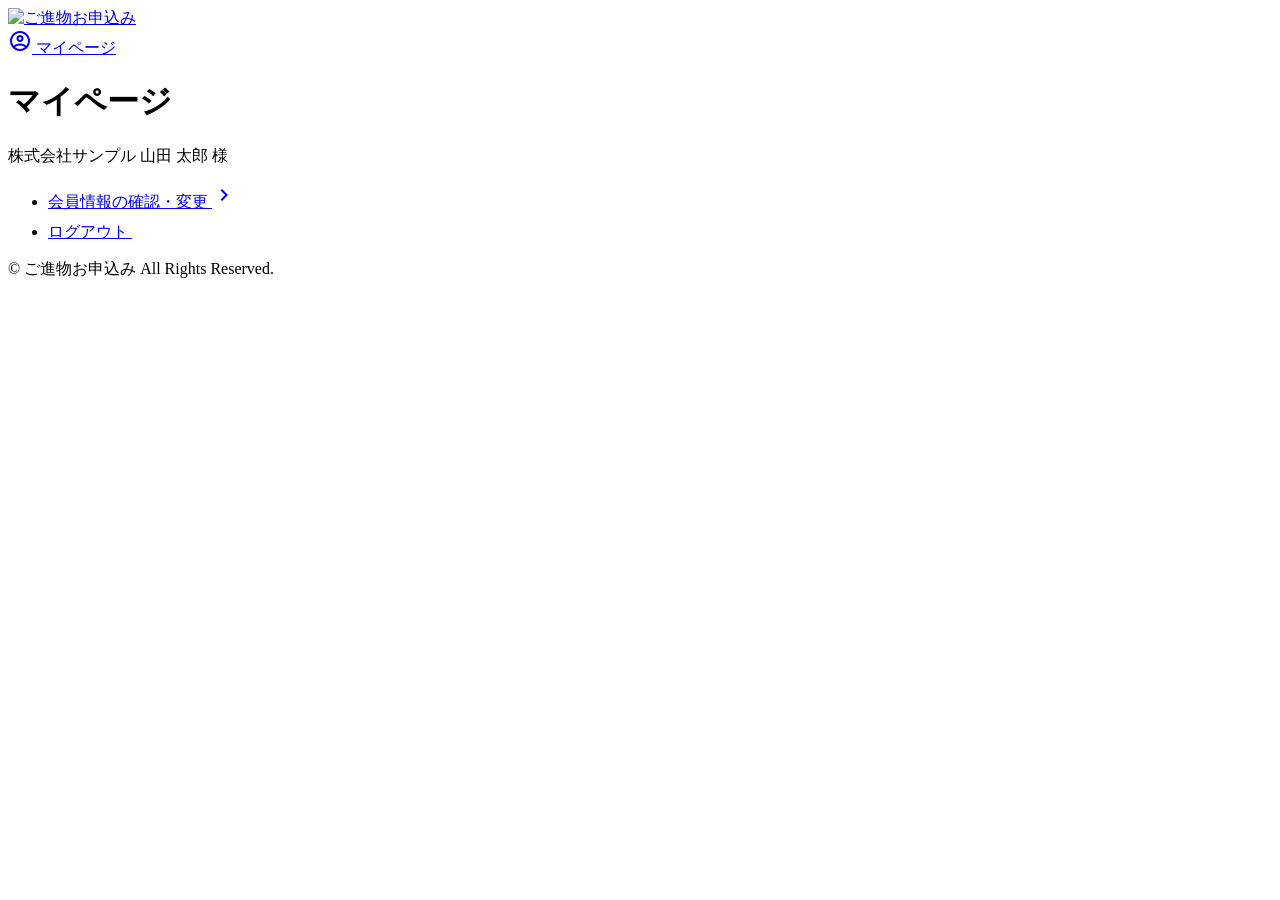
==== app/apply_demo/htdocs/mypage/index.html @ 7b1d6cc6 "パスの変更" ====
<!DOCTYPE html>
<html lang="ja">
<head>
    <meta charset="UTF-8">
    <meta name="viewport" content="width=device-width, initial-scale=1.0">
    <title>マイページ | ご進物お申込み</title>
    <link rel="preconnect" href="https://fonts.googleapis.com">
    <link rel="preconnect" href="https://fonts.gstatic.com" crossorigin>
    <link href="https://fonts.googleapis.com/css2?family=Noto+Sans+JP:wght@300;400;500&family=Noto+Serif+JP:wght@300;500&display=swap" rel="stylesheet">
    <link href="https://fonts.googleapis.com/icon?family=Material+Icons+Outlined" rel="stylesheet">
    <link rel="stylesheet" href="../assets/css/style.css">
    <link rel="stylesheet" href="../assets/css/mypage.css">
</head>
<body class="has-fixed-app-header">

    <header class="app-fixed-header">
        <div class="app-fixed-header__inner">
            <a href="../order/index.html" class="app-fixed-header__logo">
                <img src="../assets/img/logo.png" width="200" height="40" alt="ご進物お申込み">
            </a>
            <nav class="app-fixed-header__nav" aria-label="ユーティリティ">
                <a href="../mypage/index.html" class="app-fixed-header__mypage" aria-current="page">
                    <span class="material-icons-outlined" aria-hidden="true">account_circle</span>
                    <span>マイページ</span>
                </a>
            </nav>
        </div>
    </header>

    <main class="container container--narrow">
        <header class="app-page-header">
            <h1 class="app-page-heading">マイページ</h1>
            <p class="user-info-text serif">株式会社サンプル  山田 太郎 様</p>
        </header>

        <section class="mypage-list-section">
            <ul class="mypage-nav-list">
                <!-- <li>
                    <a href="order_list.html" class="mypage-nav-item">
                        <span class="item-label">注文履歴から再注文</span>
                        <span class="material-icons-outlined">chevron_right</span>
                    </a>
                </li> -->
                <li>
                    <a href="../profile/profile_edit.html" class="mypage-nav-item">
                        <span class="item-label">会員情報の確認・変更</span>
                        <span class="material-icons-outlined">chevron_right</span>
                    </a>
                </li>
                <li>
                    <a href="index.html" class="mypage-nav-item logout">
                        <span class="item-label">ログアウト</span>
                        <span class="material-icons-outlined">logout</span>
                    </a>
                </li>
            </ul>
        </section>
    </main>

    <footer class="site-footer">
        <p class="copyright">&copy; ご進物お申込み All Rights Reserved.</p>
    </footer>

</body>
</html>
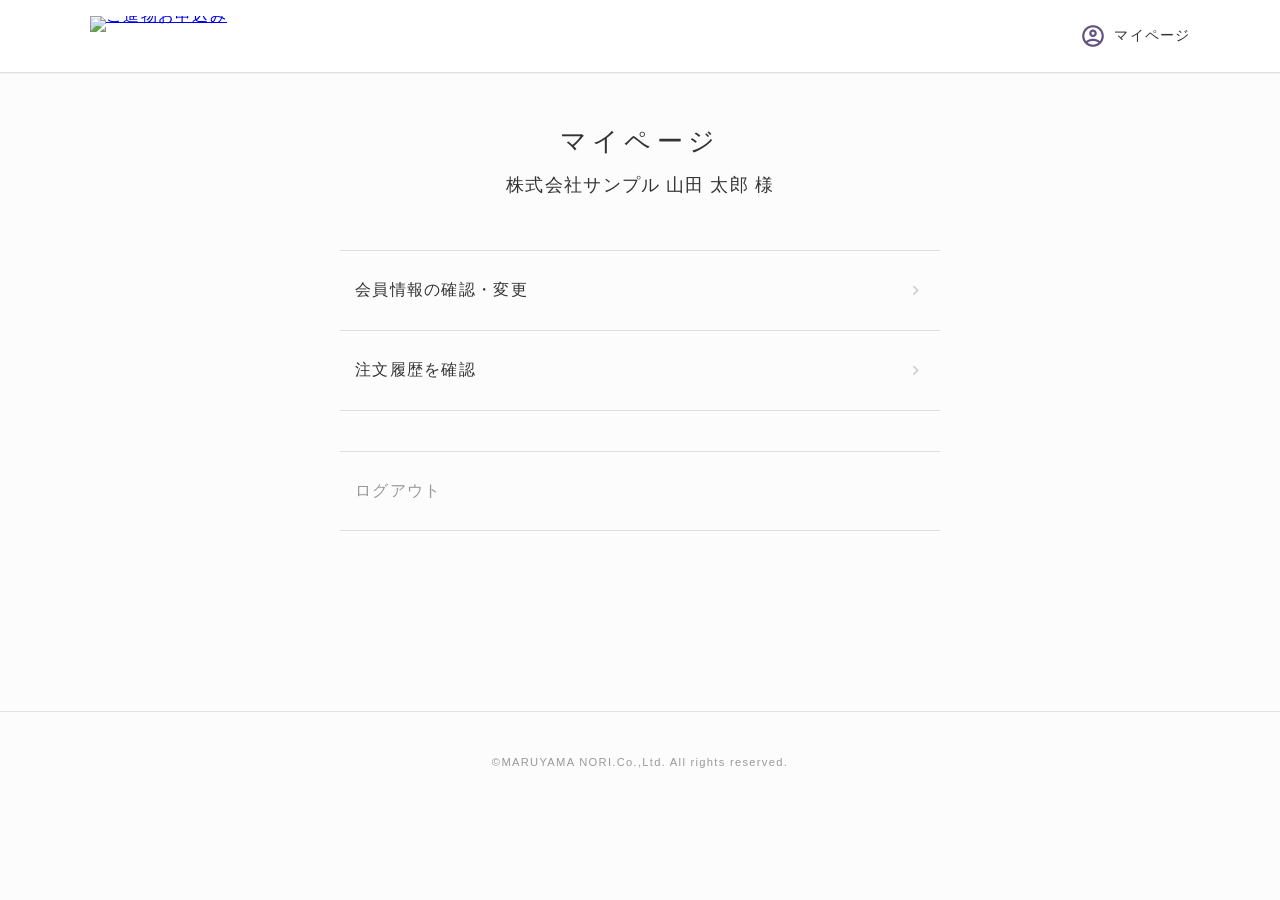
==== commit 67b7dc28: "新規削除&ノシの追加" ====
--- a/app/apply_demo/htdocs/mypage/index.html
+++ b/app/apply_demo/htdocs/mypage/index.html
@@ -15,7 +15,7 @@
 
     <header class="app-fixed-header">
         <div class="app-fixed-header__inner">
-            <a href="../order/index.html" class="app-fixed-header__logo">
+            <a href="/app/apply_demo/htdocs/order/index.html" class="app-fixed-header__logo">
                 <img src="../assets/img/logo.png" width="200" height="40" alt="ご進物お申込み">
             </a>
             <nav class="app-fixed-header__nav" aria-label="ユーティリティ">
@@ -48,6 +48,12 @@
                     </a>
                 </li>
                 <li>
+                    <a href="../order/order.html" class="mypage-nav-item">
+                        <span class="item-label">注文履歴を確認</span>
+                        <span class="material-icons-outlined">chevron_right</span>
+                    </a>
+                </li>
+                <li>
                     <a href="index.html" class="mypage-nav-item logout">
                         <span class="item-label">ログアウト</span>
                         <span class="material-icons-outlined">logout</span>
@@ -58,7 +64,7 @@
     </main>
 
     <footer class="site-footer">
-        <p class="copyright">&copy; ご進物お申込み All Rights Reserved.</p>
+        <p class="copyright">©MARUYAMA NORI.Co.,Ltd. All rights reserved.</p>
     </footer>
 
 </body>
--- a/app/apply_demo/htdocs/assets/css/style.css
+++ b/app/apply_demo/htdocs/assets/css/style.css
@@ -0,0 +1,367 @@
+/* --- Variables --- */
+:root {
+    --primary-color: #64517f; /* アクセントカラー */
+    --text-color: #333333;
+    --text-light: #666666;
+    --bg-color: #fcfcfc;
+    --card-bg: #ffffff;
+    --border-color: #e0e0e0;
+    --serif: "Noto Serif JP", serif;
+    --sans: "Noto Sans JP", sans-serif;
+    --transition: all 0.4s ease;
+}
+
+/* --- Base Styles --- */
+* {
+    box-sizing: border-box;
+    margin: 0;
+    padding: 0;
+}
+
+body {
+    background-color: var(--bg-color);
+    color: var(--text-color);
+    font-family: var(--sans);
+    line-height: 1.8;
+    letter-spacing: 0.08em;
+    -webkit-font-smoothing: antialiased;
+}
+
+/* --- Header --- */
+.site-header {
+    padding: 60px 20px;
+    text-align: center;
+}
+
+.logo {
+    font-family: var(--serif);
+    font-size: 1.4rem;
+    font-weight: 500;
+    margin: 0;
+    text-decoration: none;
+    color: var(--text-color);
+    letter-spacing: 0.3em;
+    display: inline-block;
+}
+
+/* --- 固定ヘッダー（全ページ共通） --- */
+body.has-fixed-app-header {
+    padding-top: 100px;
+}
+
+.app-fixed-header {
+    position: fixed;
+    top: 0;
+    left: 0;
+    right: 0;
+    z-index: 1000;
+    padding: 16px 20px;
+    text-align: left;
+    background: #fff;
+    border-bottom: 1px solid var(--border-color);
+    box-shadow: 0 1px 0 rgba(0, 0, 0, 0.04);
+}
+
+.app-fixed-header__inner {
+    max-width: 1100px;
+    margin: 0 auto;
+    display: flex;
+    align-items: center;
+    justify-content: space-between;
+    gap: 24px;
+}
+
+.app-fixed-header__logo {
+    display: flex;
+    align-items: center;
+    flex-shrink: 0;
+    line-height: 0;
+}
+
+.app-fixed-header__logo img {
+    height: 40px;
+    width: auto;
+    max-width: min(200px, 55vw);
+    object-fit: contain;
+    object-position: left center;
+}
+
+.app-fixed-header__nav {
+    display: flex;
+    align-items: center;
+    gap: 16px;
+    margin: 0;
+}
+
+.app-fixed-header__mypage {
+    display: inline-flex;
+    align-items: center;
+    gap: 8px;
+    text-decoration: none;
+    color: var(--text-color);
+    font-size: 0.875rem;
+    letter-spacing: 0.08em;
+    transition: var(--transition);
+}
+
+.app-fixed-header__mypage:hover {
+    color: var(--primary-color);
+}
+
+.app-fixed-header__mypage .material-icons-outlined {
+    font-size: 26px;
+    color: var(--primary-color);
+    line-height: 1;
+}
+
+/* メイン内ページタイトル（ヘッダーロゴと差し替え） */
+.app-page-header {
+    text-align: center;
+    margin: 24px 0 48px;
+}
+
+.app-page-heading {
+    font-family: var(--serif);
+    font-size: 26px;
+    font-weight: 500;
+    letter-spacing: 0.2em;
+    color: var(--text-color);
+    line-height: 1.4;
+}
+
+.app-page-header .page-lead {
+    margin-top: 16px;
+    font-size: 0.9rem;
+    color: var(--text-light);
+    font-weight: 300;
+    line-height: 1.8;
+    letter-spacing: 0.08em;
+}
+
+/* --- Layout --- */
+.container {
+    max-width: 1100px;
+    margin: 0 auto;
+    padding: 0 20px 100px;
+}
+
+.container--login{
+    max-width: 800px;
+}
+
+.login-wrapper {
+    display: flex;
+    justify-content: center;
+    gap: 40px;
+}
+
+/* --- Card Styles --- */
+.login-card {
+    flex: 1;
+    background: var(--card-bg);
+    border: 1px solid var(--border-color);
+    display: flex;
+    flex-direction: column;
+}
+
+.card-content {
+    padding: 60px 50px;
+}
+
+.card-title {
+    font-family: var(--serif);
+    font-size: 1.3rem;
+    font-weight: 500;
+    margin-bottom: 40px;
+}
+
+.card-subtitle {
+    font-family: var(--serif);
+    font-size: 1.05rem;
+    font-weight: 500;
+    margin-bottom: 16px;
+    color: var(--text-color);
+}
+
+.login-block .card-description {
+    margin-bottom: 24px;
+}
+
+.login-card--split .login-block + .auth-divider {
+    margin-top: 48px;
+}
+
+.card-description {
+    font-size: 0.9rem;
+    margin-bottom: 30px;
+    color: var(--text-light);
+    font-weight: 300;
+}
+
+.card-description.small {
+    font-size: 0.75rem;
+    margin-top: 20px;
+}
+
+/* --- Form Elements --- */
+.form-group {
+    margin-bottom: 25px;
+}
+
+label {
+    display: block;
+    font-size: 0.75rem;
+    margin-bottom: 10px;
+    text-transform: uppercase;
+    letter-spacing: 0.1em;
+}
+
+input[type="tel"],
+input[type="password"] {
+    width: 100%;
+    padding: 15px 0;
+    border: none;
+    border-bottom: 1px solid var(--border-color);
+    font-family: var(--sans);
+    font-size: 1rem;
+    outline: none;
+    background: transparent;
+    transition: var(--transition);
+}
+
+#member-tel {
+    color: #888888;
+}
+
+#member-tel::placeholder {
+    color: #b8b8b8;
+}
+
+input:focus {
+    border-bottom-color: var(--primary-color);
+}
+
+.action-area {
+    margin-top: 40px;
+}
+
+/* --- Buttons --- */
+.btn {
+    display: block;
+    width: 100%;
+    padding: 20px;
+    text-decoration: none;
+    text-align: center;
+    font-size: 0.85rem;
+    letter-spacing: 0.2em;
+    cursor: pointer;
+    transition: var(--transition);
+    border: none;
+}
+
+.btn-primary {
+    background: var(--primary-color);
+    color: #ffffff;
+}
+
+.btn-primary:hover {
+    background: #4e3f63; /* Slightly darker */
+    letter-spacing: 0.25em;
+}
+
+/* --- Utilities --- */
+.form-footer {
+    margin-top: 20px;
+    text-align: center;
+}
+
+.link-text {
+    font-size: 0.75rem;
+    color: var(--text-light);
+    text-decoration: none;
+    border-bottom: 1px solid var(--border-color);
+    transition: var(--transition);
+}
+
+.link-text:hover {
+    color: var(--primary-color);
+    border-bottom-color: var(--primary-color);
+}
+
+.auth-divider {
+    margin: 40px 0 20px;
+    text-align: center;
+    position: relative;
+}
+
+.auth-divider::before {
+    content: '';
+    position: absolute;
+    top: 50%;
+    left: 0;
+    width: 100%;
+    height: 1px;
+    background: var(--border-color);
+    z-index: 1;
+}
+
+.auth-divider span {
+    background: var(--card-bg);
+    padding: 0 15px;
+    position: relative;
+    z-index: 2;
+    font-size: 0.7rem;
+    color: #ccc;
+}
+
+.site-footer {
+    padding: 40px;
+    text-align: center;
+    border-top: 1px solid var(--border-color);
+}
+
+.copyright {
+    font-size: 0.7rem;
+    color: #999;
+}
+
+/* --- Responsive (SP) --- */
+@media (max-width: 860px) {
+    body.has-fixed-app-header {
+        padding-top: 59px;
+    }
+
+    .app-fixed-header {
+        padding: 12px 16px;
+    }
+
+    .app-fixed-header__logo img {
+        height: 34px;
+    }
+
+    .app-page-header {
+        margin: 16px 0 36px;
+    }
+
+    .app-page-heading {
+        font-size: 26px;
+        letter-spacing: 0.15em;
+    }
+
+    .site-header {
+        padding: 40px 20px;
+    }
+    
+    .login-wrapper {
+        flex-direction: column;
+        gap: 30px;
+    }
+
+    .card-content {
+        padding: 40px 30px;
+    }
+
+    .card-title {
+        font-size: 1.2rem;
+    }
+}
--- a/app/apply_demo/htdocs/assets/css/mypage.css
+++ b/app/apply_demo/htdocs/assets/css/mypage.css
@@ -0,0 +1,347 @@
+/* --- Simple My Page Styles --- */
+
+.container--narrow {
+    max-width: 640px;
+    margin: 0 auto;
+}
+
+.user-info-text {
+    font-size: 1.1rem;
+    margin-top: 10px;
+    color: var(--text-color);
+}
+
+.serif {
+    font-family: var(--serif);
+}
+
+/* メインナビリスト */
+.mypage-nav-list {
+    list-style: none;
+    margin: 40px 0 80px;
+    border-top: 1px solid var(--border-color);
+}
+
+.mypage-nav-item {
+    display: flex;
+    justify-content: space-between;
+    align-items: center;
+    padding: 25px 15px;
+    border-bottom: 1px solid var(--border-color);
+    text-decoration: none;
+    color: var(--text-color);
+    transition: background-color 0.3s;
+}
+
+.mypage-nav-item:hover {
+    background-color: #f9f9f9;
+}
+
+.mypage-nav-item .item-label {
+    font-size: 1rem;
+    font-weight: 400;
+}
+
+.mypage-nav-item .material-icons-outlined {
+    color: #ccc;
+    font-size: 1.2rem;
+}
+
+.mypage-nav-item.logout {
+    margin-top: 40px;
+    border-top: 1px solid var(--border-color);
+    color: #999;
+}
+
+/* サブセクション（注文状況） */
+.mypage-sub-section {
+    margin-bottom: 100px;
+}
+
+.sub-section-title {
+    font-size: 0.85rem;
+    color: var(--text-light);
+    margin-bottom: 15px;
+    letter-spacing: 0.1em;
+}
+
+.status-list-card {
+    border: 1px solid var(--border-color);
+    background: #fff;
+}
+
+.status-row {
+    display: grid;
+    grid-template-columns: 100px 1fr 80px 60px;
+    align-items: center;
+    padding: 20px;
+    border-bottom: 1px solid #f0f0f0;
+    font-size: 0.9rem;
+}
+
+.status-row:last-child {
+    border-bottom: none;
+}
+
+.status-row .date {
+    color: var(--text-light);
+    font-size: 0.8rem;
+}
+
+.status-row .dest {
+    font-weight: 500;
+}
+
+.status-row .badge {
+    font-size: 0.65rem;
+    text-align: center;
+    background: #f0f0f0;
+    color: #666;
+    padding: 3px 0;
+}
+
+.status-row .badge--done {
+    background: #fdfcfc;
+    color: #ccc;
+    border: 1px solid #eee;
+}
+
+.status-row .detail-link {
+    text-align: right;
+    color: var(--primary-color);
+    text-decoration: none;
+    font-size: 0.75rem;
+}
+
+/* --- ご注文の詳細 --- */
+.order-detail-meta {
+    margin-top: 12px;
+    font-size: 0.85rem;
+    color: var(--text-light);
+    letter-spacing: 0.06em;
+}
+
+.order-detail-meta__id {
+    color: var(--text-color);
+    font-weight: 500;
+}
+
+.order-detail-summary {
+    display: flex;
+    align-items: center;
+    gap: 16px;
+    margin-bottom: 40px;
+    padding-bottom: 20px;
+    border-bottom: 1px solid var(--border-color);
+}
+
+.order-detail-summary__date {
+    font-size: 1rem;
+    color: var(--text-light);
+}
+
+.order-detail-summary .badge {
+    font-size: 0.65rem;
+    padding: 4px 12px;
+}
+
+.order-detail-block {
+    margin-bottom: 48px;
+}
+
+.order-detail-card {
+    border: 1px solid var(--border-color);
+    background: #fff;
+    padding: 28px 32px;
+}
+
+.order-detail-card--table {
+    padding: 0;
+    overflow-x: auto;
+}
+
+.order-detail-dl > div {
+    display: flex;
+    gap: 24px;
+    padding: 16px 0;
+    border-bottom: 1px solid #f0f0f0;
+}
+
+.order-detail-dl > div:first-child {
+    padding-top: 0;
+}
+
+.order-detail-dl > div:last-child {
+    border-bottom: none;
+    padding-bottom: 0;
+}
+
+.order-detail-dl dt {
+    flex: 0 0 7em;
+    font-size: 0.75rem;
+    color: var(--text-light);
+    letter-spacing: 0.08em;
+}
+
+.order-detail-dl dd {
+    flex: 1;
+    font-size: 0.95rem;
+    line-height: 1.7;
+}
+
+.order-detail-table {
+    width: 100%;
+    border-collapse: collapse;
+    font-size: 0.9rem;
+}
+
+.order-detail-table th,
+.order-detail-table td {
+    padding: 14px 20px;
+    text-align: left;
+    border-bottom: 1px solid #f0f0f0;
+}
+
+.order-detail-table thead th {
+    font-size: 0.7rem;
+    font-weight: 500;
+    color: var(--text-light);
+    letter-spacing: 0.08em;
+    background: #fafafa;
+}
+
+.order-detail-table__num {
+    text-align: right;
+    white-space: nowrap;
+}
+
+.order-detail-total {
+    margin: 0;
+    padding: 20px 24px;
+    text-align: right;
+    font-size: 0.9rem;
+    color: var(--text-light);
+}
+
+.order-detail-total strong {
+    color: var(--text-color);
+    font-size: 1.05rem;
+    margin-left: 8px;
+}
+
+.order-detail-timeline {
+    list-style: none;
+    margin: 0;
+    padding: 0;
+}
+
+.order-detail-timeline__item {
+    position: relative;
+    display: flex;
+    gap: 16px;
+    padding: 0 0 28px 0;
+    margin: 0;
+}
+
+.order-detail-timeline__item:last-child {
+    padding-bottom: 0;
+}
+
+.order-detail-timeline__item:not(:last-child)::before {
+    content: "";
+    position: absolute;
+    left: 5px;
+    top: 14px;
+    bottom: -6px;
+    width: 1px;
+    background: #e8e8e8;
+}
+
+.order-detail-timeline__item--done:not(:last-child)::before {
+    background: var(--primary-color);
+    opacity: 0.35;
+}
+
+.order-detail-timeline__dot {
+    flex-shrink: 0;
+    width: 11px;
+    height: 11px;
+    margin-top: 4px;
+    border-radius: 50%;
+    background: #e0e0e0;
+    border: 2px solid #fff;
+    box-shadow: 0 0 0 1px #ddd;
+}
+
+.order-detail-timeline__item--done .order-detail-timeline__dot {
+    background: var(--primary-color);
+    box-shadow: 0 0 0 1px var(--primary-color);
+}
+
+.order-detail-timeline__item--current .order-detail-timeline__dot {
+    background: #fff;
+    box-shadow: 0 0 0 2px var(--primary-color);
+}
+
+.order-detail-timeline__body {
+    display: flex;
+    flex-direction: column;
+    gap: 4px;
+}
+
+.order-detail-timeline__label {
+    font-weight: 500;
+    font-size: 0.95rem;
+}
+
+.order-detail-timeline__date {
+    font-size: 0.8rem;
+    color: var(--text-light);
+}
+
+.order-detail-timeline__note {
+    font-size: 0.85rem;
+    color: var(--text-light);
+    font-weight: 300;
+    margin-top: 4px;
+    line-height: 1.6;
+}
+
+.order-detail-back {
+    margin-top: 60px;
+    margin-bottom: 80px;
+}
+
+.order-detail-back .btn-wide {
+    max-width: 400px;
+    margin-inline: auto;
+}
+
+/* --- Responsive --- */
+@media (max-width: 640px) {
+    .status-row {
+        grid-template-columns: 1fr 1fr;
+        row-gap: 10px;
+    }
+    .status-row .dest {
+        grid-column: 1 / 3;
+    }
+    .mypage-nav-item {
+        padding: 20px 10px;
+    }
+    .order-detail-card {
+        padding: 20px 18px;
+    }
+    .order-detail-dl > div {
+        flex-direction: column;
+        gap: 6px;
+    }
+    .order-detail-dl dt {
+        flex: none;
+    }
+    .order-detail-table th,
+    .order-detail-table td {
+        padding: 12px 14px;
+        font-size: 0.85rem;
+    }
+}
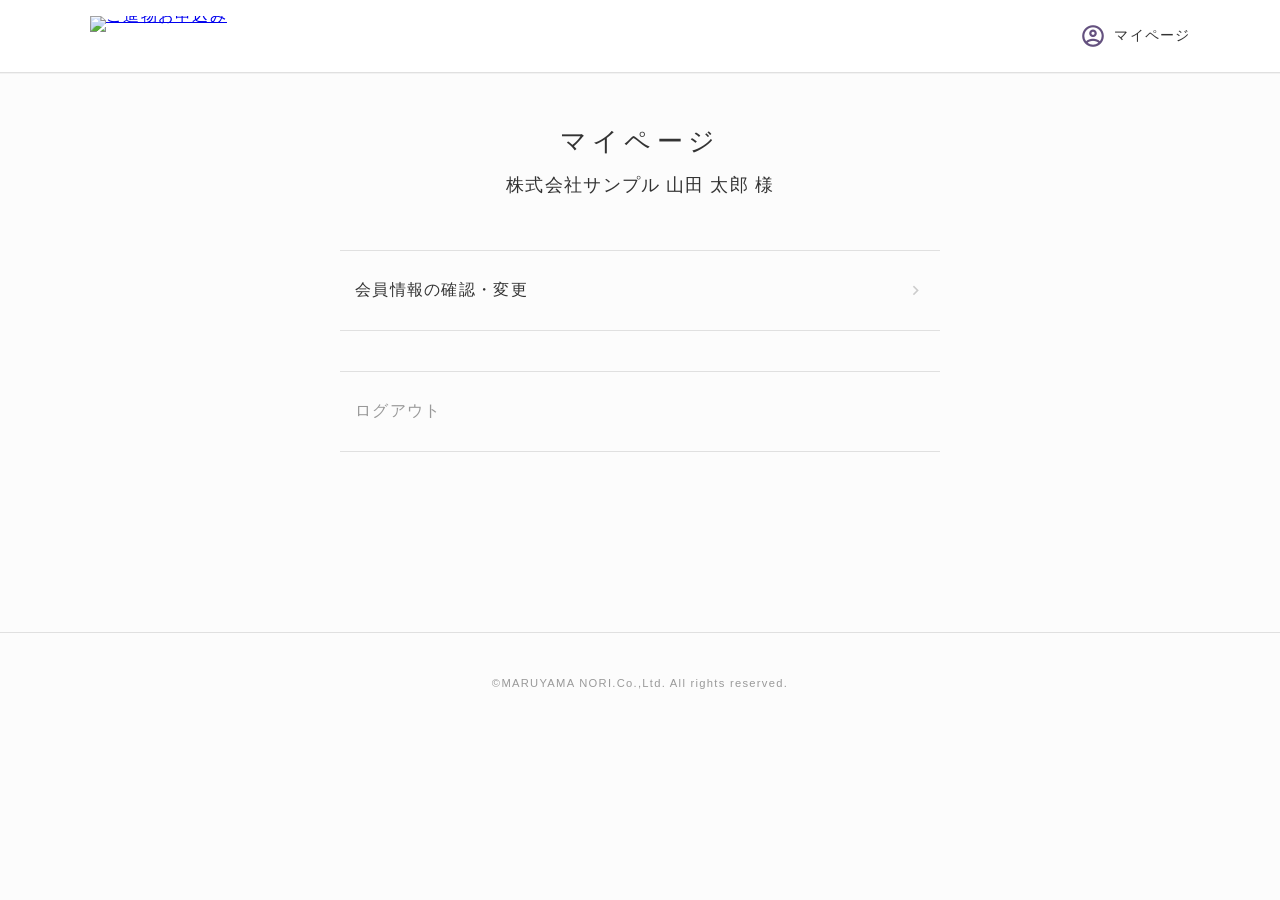
==== commit d45f421b: "マイページの履歴削除" ====
--- a/app/apply_demo/htdocs/mypage/index.html
+++ b/app/apply_demo/htdocs/mypage/index.html
@@ -47,12 +47,12 @@
                         <span class="material-icons-outlined">chevron_right</span>
                     </a>
                 </li>
-                <li>
+                <!-- <li>
                     <a href="../order/order.html" class="mypage-nav-item">
                         <span class="item-label">注文履歴を確認</span>
                         <span class="material-icons-outlined">chevron_right</span>
                     </a>
-                </li>
+                </li> -->
                 <li>
                     <a href="index.html" class="mypage-nav-item logout">
                         <span class="item-label">ログアウト</span>
